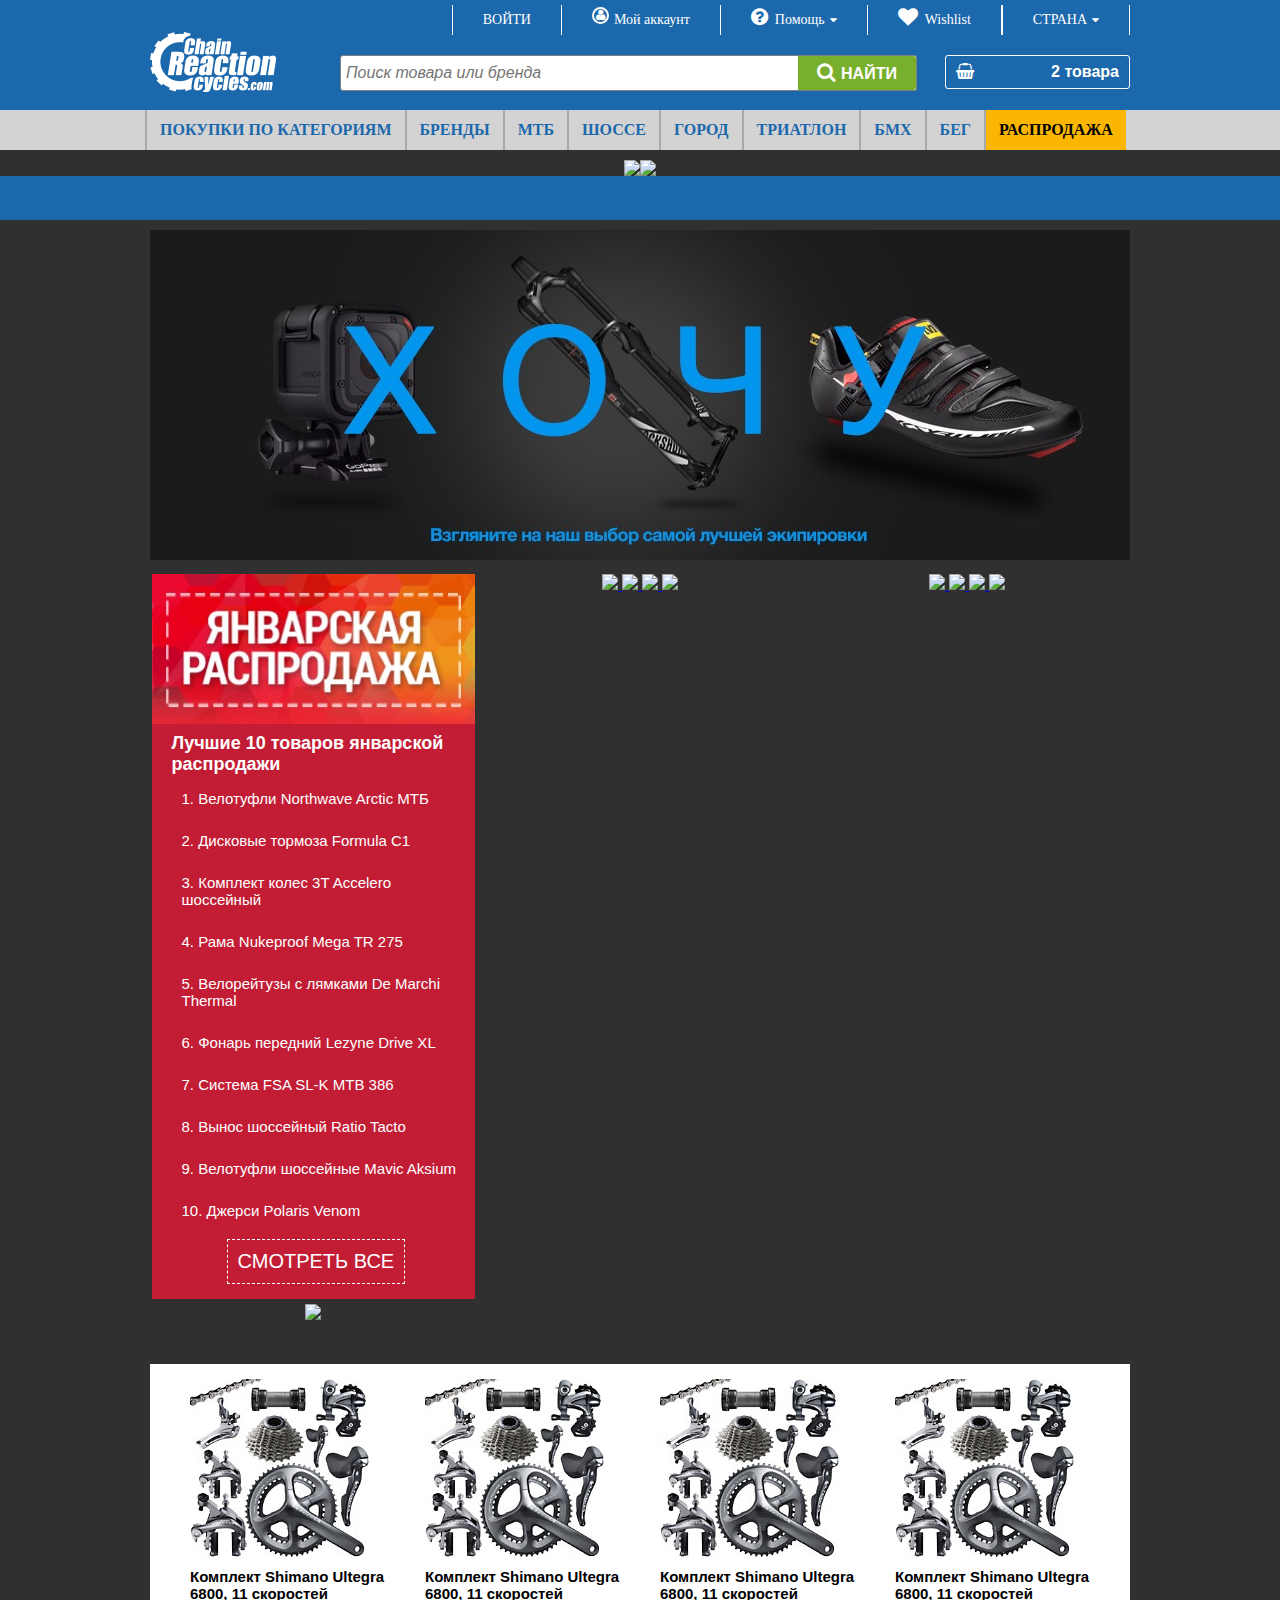
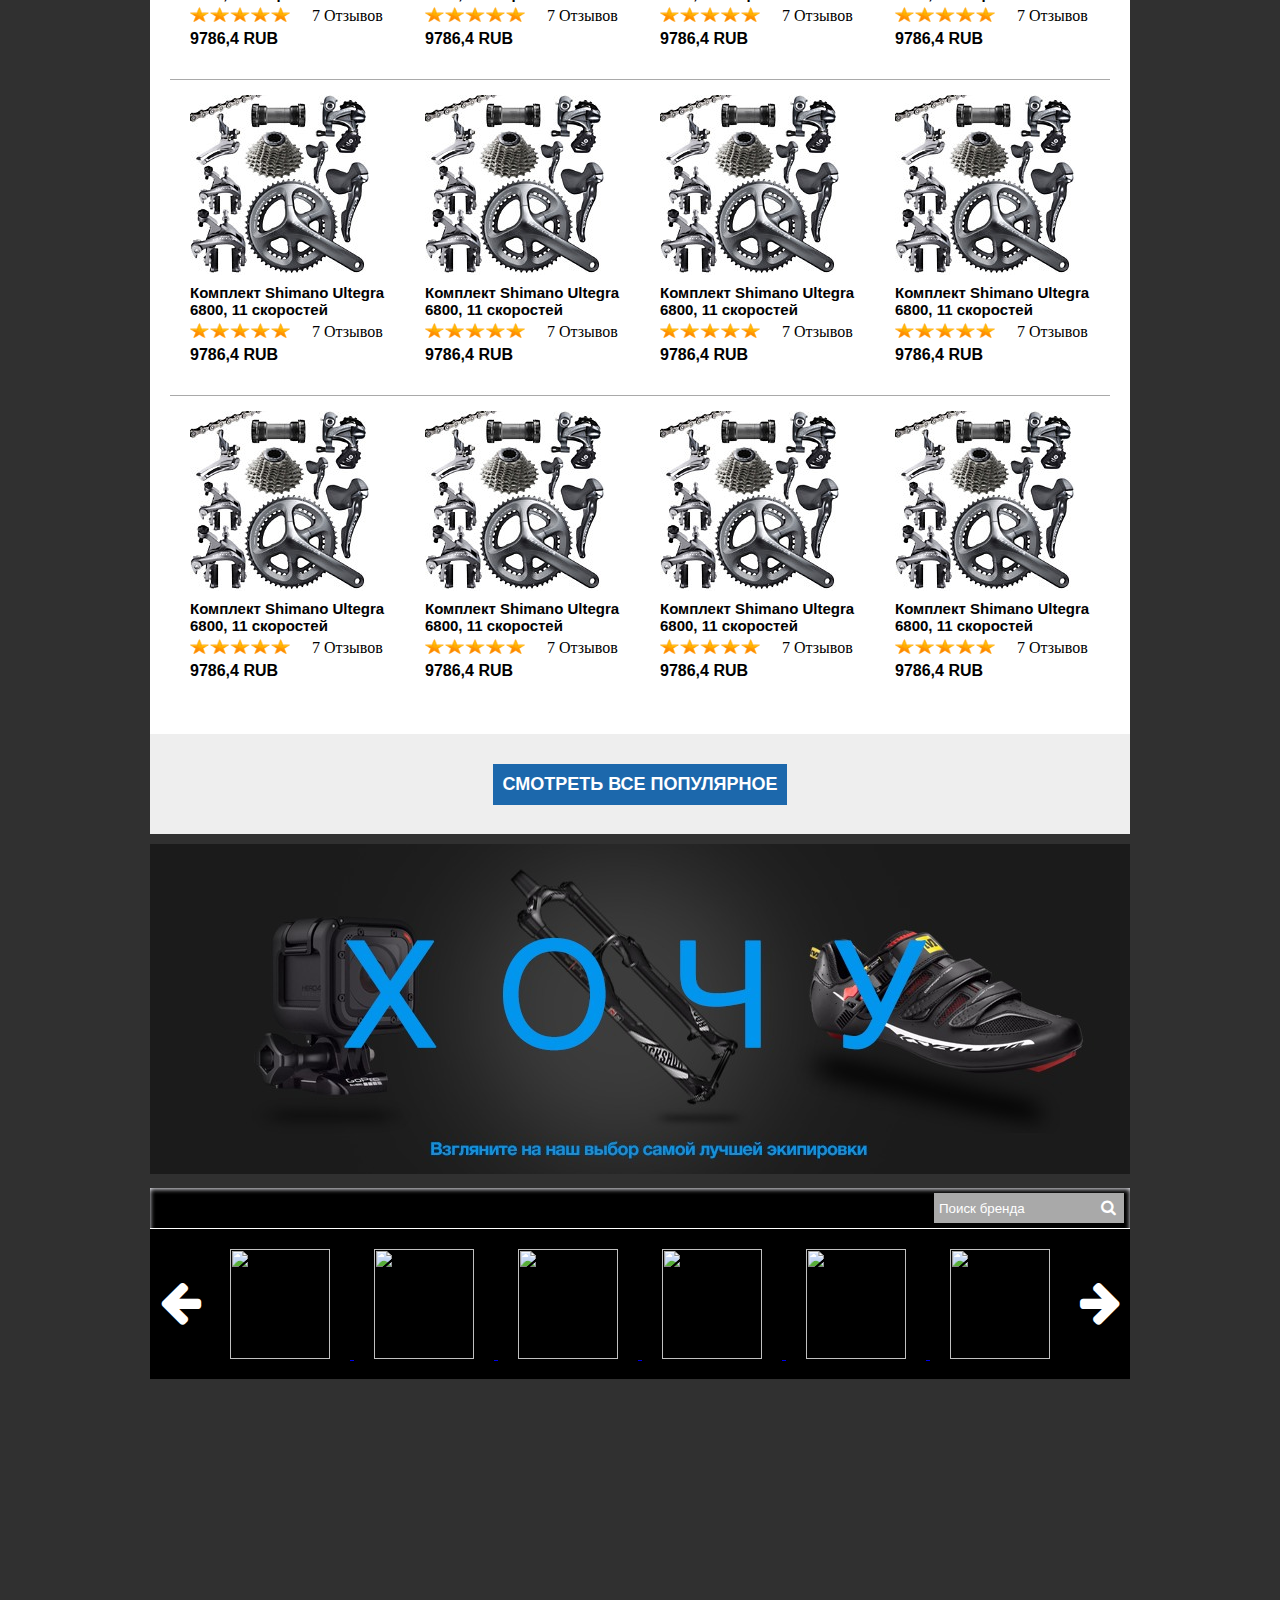
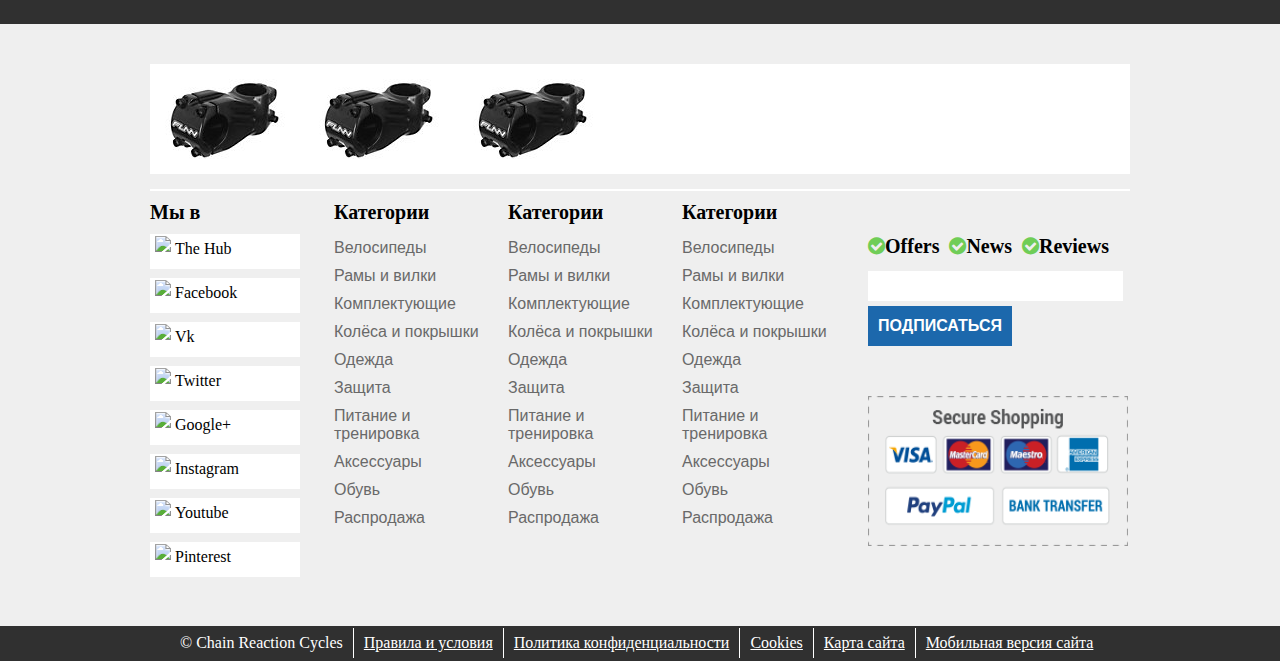
==== index.html @ 8a04d355 "add" ====
﻿<!DOCTYPE HTML>
<html>
<head style="padding:0; margin:0">
    <title>Site Template</title>
    <link rel="stylesheet" href="font/css/font-awesome.min.css">
    <link rel="stylesheet" href="style.css">
</head>
<body style="padding:0; margin:0">
    <header class="header">
    <div class="header_content">
        <div class="header-menu">
    <ul class="menu_header">
        <li><a href="login.html">Войти</a></li>
        <li><a href="#"><i class="fa fa-user"></i>Мой аккаунт</a></li>
        <li><a href="#"><i class="fa fa-question-circle"></i>Помощь<i class="fa fa-sort-desc"></i></a></li>
        <li><a href="#"><i class="fa fa-heart"></i>Wishlist</a></li>
        <li>Страна<i class="fa fa-sort-desc"></i></li>
    </ul>
</div>

        <div class="searchbox searchbox_header">
    <input class="input input_search input_header" placeholder="Поиск товара или бренда">

   <button class="button button_search" type="button" value="#"><i class="fa fa-search"></i>найти</button>

</div>

        <button class="button button_basket" type="button" value="#"><i class="fa fa-shopping-basket"></i><span>2 товара</span></button>

        <a class="imghref imghref_logo" href="index.html">
    <img src="images/logo.png">
    <span></span>
</a>

    </div>
    <div class="mid-menu">
    <ul class="menu_mid">
        <li>Покупки по категориям
            <div class="dropbox">
    <div class="del"></div>
        <ul>
            <li>Велосипеды</li>
            <li>Велосипеды</li>
            <li>Велосипеды</li>
            <li>Велосипеды</li>
            <li>Велосипеды</li>
            <li>Велосипеды</li>
            <li>Велосипеды</li>
            <li>Велосипеды</li>
            <li>Велосипеды</li>
            <li>Велосипеды</li>
        </ul>
        <div class="delimeter"></div>
        <ul>
            <li>Велосипеды</li>
            <li>Велосипеды</li>
        </ul>
</div>

        </li>
        <li>Бренды
            <div class="brandbox">
    <div class="delim"></div>
    <div class="searchbox searchbox_brandbox">
    <input class="input input_brandbox" placeholder="поиск по брендам">

   <button class="button button_brandbox" type="button" value="#"><i class="fa fa-search"></i></button>

</div>

    <ol>
        <span>популярные бренды</span>
        <li><a href="">Shimano</a></li>
        <li><a href="">Shimano</a></li>
        <li><a href="">Shimano</a></li>
        <li><a href="">Shimano</a></li>
        <li><a href="">Shimano</a></li>
        <li><a href="">Shimano</a></li>
        <li><a href="">Shimano</a></li>
        <li><a href="">Shimano</a></li>
        <li><a href="">Shimano</a></li>
        <li><a href="">Shimano</a></li>
    </ol>
    <ol>
        <span>все бренды</span>
        <li><a href="">Shimano</a></li>
        <li><a href="">Shimano</a></li>
        <li><a href="">Shimano</a></li>
        <li><a href="">Shimano</a></li>
    </ol>
</div>

        </li>
        <li>Мтб
            <div class="dropbox">
    <div class="del"></div>
        <ul>
            <li>Велосипеды</li>
            <li>Велосипеды</li>
            <li>Велосипеды</li>
            <li>Велосипеды</li>
            <li>Велосипеды</li>
            <li>Велосипеды</li>
            <li>Велосипеды</li>
            <li>Велосипеды</li>
            <li>Велосипеды</li>
            <li>Велосипеды</li>
        </ul>
        <div class="delimeter"></div>
        <ul>
            <li>Велосипеды</li>
            <li>Велосипеды</li>
        </ul>
</div>

        </li>
        <li>Шоссе
            <div class="dropbox">
    <div class="del"></div>
        <ul>
            <li>Велосипеды</li>
            <li>Велосипеды</li>
            <li>Велосипеды</li>
            <li>Велосипеды</li>
            <li>Велосипеды</li>
            <li>Велосипеды</li>
            <li>Велосипеды</li>
            <li>Велосипеды</li>
            <li>Велосипеды</li>
            <li>Велосипеды</li>
        </ul>
        <div class="delimeter"></div>
        <ul>
            <li>Велосипеды</li>
            <li>Велосипеды</li>
        </ul>
</div>

        </li>
        <li>Город
            <div class="dropbox">
    <div class="del"></div>
        <ul>
            <li>Велосипеды</li>
            <li>Велосипеды</li>
            <li>Велосипеды</li>
            <li>Велосипеды</li>
            <li>Велосипеды</li>
            <li>Велосипеды</li>
            <li>Велосипеды</li>
            <li>Велосипеды</li>
            <li>Велосипеды</li>
            <li>Велосипеды</li>
        </ul>
        <div class="delimeter"></div>
        <ul>
            <li>Велосипеды</li>
            <li>Велосипеды</li>
        </ul>
</div>

        </li>
        <li>Триатлон
            <div class="dropbox">
    <div class="del"></div>
        <ul>
            <li>Велосипеды</li>
            <li>Велосипеды</li>
            <li>Велосипеды</li>
            <li>Велосипеды</li>
            <li>Велосипеды</li>
            <li>Велосипеды</li>
            <li>Велосипеды</li>
            <li>Велосипеды</li>
            <li>Велосипеды</li>
            <li>Велосипеды</li>
        </ul>
        <div class="delimeter"></div>
        <ul>
            <li>Велосипеды</li>
            <li>Велосипеды</li>
        </ul>
</div>

        </li>
        <li>Бмх
            <div class="dropbox">
    <div class="del"></div>
        <ul>
            <li>Велосипеды</li>
            <li>Велосипеды</li>
            <li>Велосипеды</li>
            <li>Велосипеды</li>
            <li>Велосипеды</li>
            <li>Велосипеды</li>
            <li>Велосипеды</li>
            <li>Велосипеды</li>
            <li>Велосипеды</li>
            <li>Велосипеды</li>
        </ul>
        <div class="delimeter"></div>
        <ul>
            <li>Велосипеды</li>
            <li>Велосипеды</li>
        </ul>
</div>

        </li>
        <li>Бег
            <div class="dropbox">
    <div class="del"></div>
        <ul>
            <li>Велосипеды</li>
            <li>Велосипеды</li>
            <li>Велосипеды</li>
            <li>Велосипеды</li>
            <li>Велосипеды</li>
            <li>Велосипеды</li>
            <li>Велосипеды</li>
            <li>Велосипеды</li>
            <li>Велосипеды</li>
            <li>Велосипеды</li>
        </ul>
        <div class="delimeter"></div>
        <ul>
            <li>Велосипеды</li>
            <li>Велосипеды</li>
        </ul>
</div>

        </li>
        <li>Распродажа</li>
    </ul>
</div>

    <div class="ads">
        <a class="imghref imghref_ads" href="#">
    <img src="images/top_ad1.png">
    <span></span>
</a>

        <a class="imghref imghref_ads" href="#">
    <img src="images/top_ad2.png">
    <span></span>
</a>

    </div>
</header>

    <article class="article">
   <a class="imghref imghref_carousel" href="#">
    <img src="images/ad1.jpg">
    <span></span>
</a>


    <div class="ad_table">
        <div class="ad_row">
           <a class="imghref imghref_box" href="#">
    <img src="images/ad2.jpg">
    <span></span>
</a>

                <ol class="ad_list">
                    Лучшие 10 товаров январской распродажи
                    <li><a href="#">Велотуфли Northwave Arctic МТБ</a></li>
                    <li><a href="#">Дисковые тормоза Formula C1</a></li>
                    <li><a href="#">Комплект колес 3T Accelero шоссейный</a></li>
                    <li><a href="#">Рама Nukeproof Mega TR 275</a></li>
                    <li><a href="#">Велорейтузы с лямками De Marchi Thermal</a></li>
                    <li><a href="#">Фонарь передний Lezyne Drive XL</a></li>
                    <li><a href="#">Система FSA SL-K MTB 386</a></li>
                    <li><a href="#">Вынос шоссейный Ratio Tacto</a></li>
                    <li><a href="#">Велотуфли шоссейные Mavic Aksium</a></li>
                    <li><a href="#">Джерси Polaris Venom</a></li>
                    <li><button class="button button_show-offers" type="button" value="#"><i class="fa "></i>Смотреть все</button>
</li>
                </ol>

           <a class="imghref imghref_article-ad" href="#">
    <img src="images/ad6.jpg">
    <span></span>
</a>

        </div>

        <div class="ad_row">
           <a class="imghref imghref_article-ad" href="#">
    <img src="images/ad3.jpg">
    <span></span>
</a>

           <a class="imghref imghref_article-ad" href="#">
    <img src="images/ad4.jpg">
    <span></span>
</a>

           <a class="imghref imghref_article-ad" href="#">
    <img src="images/ad5.jpg">
    <span></span>
</a>

           <a class="imghref imghref_article-ad" href="#">
    <img src="images/ad6.jpg">
    <span></span>
</a>

        </div>

        <div class="ad_row">
           <a class="imghref imghref_article-ad" href="#">
    <img src="images/ad3.jpg">
    <span></span>
</a>

           <a class="imghref imghref_article-ad" href="#">
    <img src="images/ad4.jpg">
    <span></span>
</a>

           <a class="imghref imghref_article-ad" href="#">
    <img src="images/ad5.jpg">
    <span></span>
</a>

           <a class="imghref imghref_article-ad" href="#">
    <img src="images/ad6.jpg">
    <span></span>
</a>

        </div>
    </div>

   <div class="links links_popular">
    <a class="src1" href=""></a>
    <a class="src2" href=""></a>
    <a class="src3" href=""></a>
</div>

   <div class="content-list">
    <div>
       <div class="content">
   <a class="imghref imghref_content" href="#">
    <img src="images/content1.jpg">
    <span></span>
</a>

    <a class="title" href="#">Комплект Shimano Ultegra 6800, 11 скоростей</a>
    <a class="comment" href="#">
       <a class="imghref imghref_star" href="#">
    <img src="images/comment.png">
    <span></span>
</a>

        <span>7 Отзывов</span>
    </a>
    <div class="price">9786,4 rub</div>
</div>

       <div class="content">
   <a class="imghref imghref_content" href="#">
    <img src="images/content1.jpg">
    <span></span>
</a>

    <a class="title" href="#">Комплект Shimano Ultegra 6800, 11 скоростей</a>
    <a class="comment" href="#">
       <a class="imghref imghref_star" href="#">
    <img src="images/comment.png">
    <span></span>
</a>

        <span>7 Отзывов</span>
    </a>
    <div class="price">9786,4 rub</div>
</div>

       <div class="content">
   <a class="imghref imghref_content" href="#">
    <img src="images/content1.jpg">
    <span></span>
</a>

    <a class="title" href="#">Комплект Shimano Ultegra 6800, 11 скоростей</a>
    <a class="comment" href="#">
       <a class="imghref imghref_star" href="#">
    <img src="images/comment.png">
    <span></span>
</a>

        <span>7 Отзывов</span>
    </a>
    <div class="price">9786,4 rub</div>
</div>

       <div class="content">
   <a class="imghref imghref_content" href="#">
    <img src="images/content1.jpg">
    <span></span>
</a>

    <a class="title" href="#">Комплект Shimano Ultegra 6800, 11 скоростей</a>
    <a class="comment" href="#">
       <a class="imghref imghref_star" href="#">
    <img src="images/comment.png">
    <span></span>
</a>

        <span>7 Отзывов</span>
    </a>
    <div class="price">9786,4 rub</div>
</div>

    </div>

    <div>
       <div class="content">
   <a class="imghref imghref_content" href="#">
    <img src="images/content1.jpg">
    <span></span>
</a>

    <a class="title" href="#">Комплект Shimano Ultegra 6800, 11 скоростей</a>
    <a class="comment" href="#">
       <a class="imghref imghref_star" href="#">
    <img src="images/comment.png">
    <span></span>
</a>

        <span>7 Отзывов</span>
    </a>
    <div class="price">9786,4 rub</div>
</div>

       <div class="content">
   <a class="imghref imghref_content" href="#">
    <img src="images/content1.jpg">
    <span></span>
</a>

    <a class="title" href="#">Комплект Shimano Ultegra 6800, 11 скоростей</a>
    <a class="comment" href="#">
       <a class="imghref imghref_star" href="#">
    <img src="images/comment.png">
    <span></span>
</a>

        <span>7 Отзывов</span>
    </a>
    <div class="price">9786,4 rub</div>
</div>

       <div class="content">
   <a class="imghref imghref_content" href="#">
    <img src="images/content1.jpg">
    <span></span>
</a>

    <a class="title" href="#">Комплект Shimano Ultegra 6800, 11 скоростей</a>
    <a class="comment" href="#">
       <a class="imghref imghref_star" href="#">
    <img src="images/comment.png">
    <span></span>
</a>

        <span>7 Отзывов</span>
    </a>
    <div class="price">9786,4 rub</div>
</div>

       <div class="content">
   <a class="imghref imghref_content" href="#">
    <img src="images/content1.jpg">
    <span></span>
</a>

    <a class="title" href="#">Комплект Shimano Ultegra 6800, 11 скоростей</a>
    <a class="comment" href="#">
       <a class="imghref imghref_star" href="#">
    <img src="images/comment.png">
    <span></span>
</a>

        <span>7 Отзывов</span>
    </a>
    <div class="price">9786,4 rub</div>
</div>

    </div>

    <div class="list_container">
       <div class="content">
   <a class="imghref imghref_content" href="#">
    <img src="images/content1.jpg">
    <span></span>
</a>

    <a class="title" href="#">Комплект Shimano Ultegra 6800, 11 скоростей</a>
    <a class="comment" href="#">
       <a class="imghref imghref_star" href="#">
    <img src="images/comment.png">
    <span></span>
</a>

        <span>7 Отзывов</span>
    </a>
    <div class="price">9786,4 rub</div>
</div>

       <div class="content">
   <a class="imghref imghref_content" href="#">
    <img src="images/content1.jpg">
    <span></span>
</a>

    <a class="title" href="#">Комплект Shimano Ultegra 6800, 11 скоростей</a>
    <a class="comment" href="#">
       <a class="imghref imghref_star" href="#">
    <img src="images/comment.png">
    <span></span>
</a>

        <span>7 Отзывов</span>
    </a>
    <div class="price">9786,4 rub</div>
</div>

       <div class="content">
   <a class="imghref imghref_content" href="#">
    <img src="images/content1.jpg">
    <span></span>
</a>

    <a class="title" href="#">Комплект Shimano Ultegra 6800, 11 скоростей</a>
    <a class="comment" href="#">
       <a class="imghref imghref_star" href="#">
    <img src="images/comment.png">
    <span></span>
</a>

        <span>7 Отзывов</span>
    </a>
    <div class="price">9786,4 rub</div>
</div>

       <div class="content">
   <a class="imghref imghref_content" href="#">
    <img src="images/content1.jpg">
    <span></span>
</a>

    <a class="title" href="#">Комплект Shimano Ultegra 6800, 11 скоростей</a>
    <a class="comment" href="#">
       <a class="imghref imghref_star" href="#">
    <img src="images/comment.png">
    <span></span>
</a>

        <span>7 Отзывов</span>
    </a>
    <div class="price">9786,4 rub</div>
</div>

    </div>
</div>


    <div class="article_button">
       <button class="button button_show-popular" type="button" value="#"><i class="fa "></i>смотреть все популярное</button>

    </div>

   <a class="imghref imghref_carousel" href="#">
    <img src="images/ad1.jpg">
    <span></span>
</a>


   <div class="article-lower">
   <div class="links links_brand">
    <a class="src1" href=""></a>
    <a class="src2" href=""></a>
    <a class="src3" href=""></a>
</div>

   <div class="searchbox searchbox_brand">
    <input class="input input_brand-search" placeholder="Поиск бренда">

   <button class="button button_brand-search" type="button" value="#"><i class="fa fa-search"></i></button>

</div>

   <div class="img-carousel">
    <div><i class="fa fa-arrow-left"></i></div>
   <a class="imghref imghref_brand" href="#">
    <img src="">
    <span></span>
</a>

   <a class="imghref imghref_brand" href="#">
    <img src="">
    <span></span>
</a>

   <a class="imghref imghref_brand" href="#">
    <img src="">
    <span></span>
</a>

   <a class="imghref imghref_brand" href="#">
    <img src="">
    <span></span>
</a>

   <a class="imghref imghref_brand" href="#">
    <img src="">
    <span></span>
</a>

   <a class="imghref imghref_brand" href="#">
    <img src="">
    <span></span>
</a>

    <div class="arrow_right"><i class="fa fa-arrow-right"></i></div>
</div>

</div>



</article>

    <footer class="footer">
   <div class="links links_viewed">
    <a class="src1" href=""></a>
    <a class="src2" href=""></a>
    <a class="src3" href=""></a>
</div>


    <div class="viewed-goods">
       <a class="imghref imghref_viewed-goods" href="">
    <img src="images/product1.jpg">
    <span></span>
</a>

       <a class="imghref imghref_viewed-goods" href="">
    <img src="images/product1.jpg">
    <span></span>
</a>

       <a class="imghref imghref_viewed-goods" href="">
    <img src="images/product1.jpg">
    <span></span>
</a>

    </div>

   <div class="info">
   <div class="social">
    <h5>Мы в</h5>
    <ul class="list_weare">
        <li><a class="imghref imghref_social" href="#">
    <img src="images/footer_hub.jpg">
    <span>the hub</span>
</a>

            </li>

        <li><a class="imghref imghref_social" href="#">
    <img src="images/footer_hub.jpg">
    <span>facebook</span>
</a>

            </li>

        <li><a class="imghref imghref_social" href="#">
    <img src="images/footer_hub.jpg">
    <span>vk</span>
</a>

            </li>

        <li><a class="imghref imghref_social" href="#">
    <img src="images/footer_hub.jpg">
    <span>twitter</span>
</a>

            </li>

        <li><a class="imghref imghref_social" href="#">
    <img src="images/footer_hub.jpg">
    <span>google+</span>
</a>

            </li>

        <li><a class="imghref imghref_social" href="#">
    <img src="images/footer_hub.jpg">
    <span>instagram</span>
</a>

            </li>

        <li><a class="imghref imghref_social" href="#">
    <img src="images/footer_hub.jpg">
    <span>youtube</span>
</a>

            </li>

        <li><a class="imghref imghref_social" href="#">
    <img src="images/footer_hub.jpg">
    <span>pinterest</span>
</a>

            </li>

    </ul>
</div>

   <div class="info-menu">
      <div class="footer-menu">
    <h4>Категории</h4>
        <ul class="links">
            <li><a href="">Велосипеды</a></li>
            <li><a href="">Рамы и вилки</a></li>
            <li><a href="">Комплектующие</a></li>
            <li><a href="">Колёса и покрышки</a></li>
            <li><a href="">Одежда</a></li>
            <li><a href="">Защита</a></li>
            <li><a href="">Питание и тренировка</a></li>
            <li><a href="">Аксессуары</a></li>
            <li><a href="">Обувь</a></li>
            <li><a href="">Распродажа</a></li>
        </ul>
</div>

      <div class="footer-menu">
    <h4>Категории</h4>
        <ul class="links">
            <li><a href="">Велосипеды</a></li>
            <li><a href="">Рамы и вилки</a></li>
            <li><a href="">Комплектующие</a></li>
            <li><a href="">Колёса и покрышки</a></li>
            <li><a href="">Одежда</a></li>
            <li><a href="">Защита</a></li>
            <li><a href="">Питание и тренировка</a></li>
            <li><a href="">Аксессуары</a></li>
            <li><a href="">Обувь</a></li>
            <li><a href="">Распродажа</a></li>
        </ul>
</div>

      <div class="footer-menu">
    <h4>Категории</h4>
        <ul class="links">
            <li><a href="">Велосипеды</a></li>
            <li><a href="">Рамы и вилки</a></li>
            <li><a href="">Комплектующие</a></li>
            <li><a href="">Колёса и покрышки</a></li>
            <li><a href="">Одежда</a></li>
            <li><a href="">Защита</a></li>
            <li><a href="">Питание и тренировка</a></li>
            <li><a href="">Аксессуары</a></li>
            <li><a href="">Обувь</a></li>
            <li><a href="">Распродажа</a></li>
        </ul>
</div>

   </div>
   <div class="email-zone">
      <div class="links links_description">
    <a class="src1" href=""></a>
    <a class="src2" href=""></a>
    <a class="src3" href=""></a>
</div>

      <div class="text">
    <i class="fa fa-check-circle"></i>offers
    <i class="fa fa-check-circle"></i>news
    <i class="fa fa-check-circle"></i>reviews
</div>

      <div class="email-field">
    <input class="input input_mail" placeholder="">

   <button class="button button_mail" type="button" value="#"><i class="fa "></i>Подписаться</button>

</div>

      <a class="imghref imghref_cards" href="">
    <img src="images/cards.png">
    <span></span>
</a>

   </div>
</div>

   <div class="about">
    <ul class="about_list">
        <li>© Chain Reaction Cycles</li>
        <li><a href="#">Правила и условия</a></li>
        <li><a href="#">Политика конфиденциальности</a></li>
        <li><a href="#">Cookies</a></li>
        <li><a href="#">Карта сайта</a></li>
        <li><a href="#">Мобильная версия сайта</a></li>
    </ul>
</div>

</footer>

</body>
</html>
---- style.css ----
header{
    padding: 0;
    margin: 0;
    background-color: #1C68AC;
    height: 220px;
}

.header .header_content{
    width: 980px;
    position: relative;
    margin: 0 auto;
    z-index: 2;
}

.header .ads,
.header .header-menu,
.header .mid-menu,
.header .searchbox_header,
.header .button_basket,
.header .imghref_logo{
    position: absolute;
}

.header .ads{
    padding-top: 10px;
    top: 150px;
    left: 0;
    font-size: 0;
    width: 100%;
    background-color: #303030;
    text-align: center;
    white-space: nowrap;
}

.header .header-menu{
    top: 5px;
    right: 0;
}

.header .searchbox_header{
    top: 55px;
    left: 190px;
}

.header .imghref_logo{
    top: 32px;
    left: 0;
}

.header .button_basket{
    top: 55px;
    right: 0;
}

.header .mid-menu{
    left: 0;
    top: 110px;
    width: 100%;
    background-color: #D3D3D3;
}

.menu_header{
    font-size: 0px;
    list-style-type: none;
    color: #fff;
}

.menu_header li{
    display: inline-block;
    font-size: 14px;
    height: 30px;
    line-height: 30px;
    text-align: center;
    vertical-align: middle;
    border-right: 1px solid #fff;
}

.menu_header li:first-child,
.menu_header li:last-child {
    text-transform: uppercase;
    border-left: 1px solid #fff;
}

.menu_header li:last-child{
    cursor: pointer;
    padding: 0px 30px 0px 30px;
}

.menu_header li:hover{
    background-color: #4CD3FF;
}

.menu_header li a,
.menu_header li a:active{
    color: #fff;
    text-decoration: none;
    padding: 5px 30px 5px 30px;
}

.menu_header .fa-user{
    width: 13px;
    height: 13px;
    border-radius: 100%;
    font-size: 12px;
    overflow: hidden;
    margin-right: 5px;
    border: 2px solid #fff;
}

.menu_header .fa-question-circle,
.menu_header .fa-heart{
    font-size: 20px;
    margin-right: 7px;
}

.menu_header .fa-sort-desc{
    margin-left: 5px;
    font-size: 12px;
    vertical-align: text-top;
}



.searchbox_header{
    border-radius: 3px;
    width: 550px;
    white-space: nowrap;
}

.input{
    font-family: Arial,Helvetica,sans-serif,serif;
    outline: none;
    border: 0;
    -webkit-appearance: none;
}

.input.input_search{
    width: 450px;
    height: 34px;
    font-size:16px;
    border: 1px solid #fff;
    border-radius: 3px;
    font-style: italic;
}

.input.input_search:focus{
    font-style: normal;
    box-shadow: 0px 0px 0px 5px #4CD3FF;
}

.input.input_header {
    font-style: italic;
    border: 1px solid grey;
    padding: 0px 120px 0px 5px;
}

.button{
    color: #fff;
    border: none;
    height: 34px;
    outline: none;
}

.button:hover{
    cursor: pointer;
}

.button.button_search{
    background-color: #78AF2D;
    text-transform: uppercase;
    width: 118px;
    font: 16px/22px Arial,Helvetica,sans-serif,serif ;
    font-weight: bold;
    vertical-align: top;
    margin-left: -123px;
    margin-top: 1px;
    border-radius: 0px 3px 3px 0px;
}

.button.button_search:hover{
    background-color: #71dd00;
}

.button.button_search .fa-search{
    font-size: 20px;
    margin-right: 5px;
}

.button.button_basket{
    background-color: transparent;
    border: 1px solid #fff;
    border-radius: 3px;
    padding: 5px 10px 5px 10px;
    font-size: 16px;
    font-weight: bold;
    width: 185px;
    text-align: left;
}

.button.button_basket .fa{
    margin-right: 5px;
}

.button.button_basket span{
    float: right;
}

.button.button_basket:hover{
    background-color: #4CD3FF;
}



.imghref.imghref_logo{
    width: 150px;
}

.menu_mid{
    position: relative;
    color: #1C68AC;
    font-size: 0px;
    list-style-type: none;
    text-align: center;
    padding: 0;
    width: 990px;
    margin: 0 auto;
}

.mid-menu .menu_mid > li{
    display: block;
    float: left;
    padding: 0px 13px;
    color: #1C68AC;
    font-size: 16px;
    font-weight: bold;
    text-transform: uppercase;
    height: 40px;
    line-height: 40px;
    border-right: 2px solid #a9a9a9;
}

.mid-menu .menu_mid > li:first-child{
    border-left: 2px solid #a9a9a9;
}

.mid-menu .menu_mid > li:last-child{
    border: none;
    color: #000;
    background-color: #FAB600;
}

.mid-menu .menu_mid > li:hover{
    cursor: pointer;
}

.mid-menu .menu_mid > li:hover .dropbox,
.mid-menu .menu_mid > li:hover .brandbox{
    z-index: 1;
    opacity: 1;
    -webkit-transition: opacity 600ms;
    transition: opacity 600ms;
}

.mid-menu .menu_mid > li:hover{
    background-color: #F8F8FF;
}

.mid-menu .menu_mid > li:last-child:hover{
    background-color: #FFD600;
}

.dropbox{
    margin: 0 auto;
    left: 0;
    position: absolute;
    z-index: -10;
    opacity: 0;
    width: 988px;
    height: 400px;
    overflow: hidden;
    background-color: #a9a9a9;
    -webkit-transition: opacity 600ms, z-index 0ms 600ms;
    transition: opacity 600ms, z-index 0ms 600ms;
}

.dropbox .del{
    width: 988px;
    height: 3px;
    background-color: #303030;
    padding: 0;
    margin: 0;
}

.dropbox ul{
    padding: 10px 0;
    width: 261px;
    background-color: #dedede;
    list-style: none;
}

.dropbox ul li{
    width: 211px;
    text-transform: capitalize;
    padding: 5px 25px;
    line-height: 20px;
    color: #000;
    text-align: left;
    font-weight: bold;
    font-size: 12px;
    font-family: "Roboto", sans-serif;
}

.dropbox ul li:hover{
    background-color: #fff;
    color: #1C68AC;
}

.dropbox .delimeter{
    width: 261px;
    height: 1px;
    background-color: #666666;
}

.brandbox{
    overflow: auto;
    text-align: left;
    margin: 0 auto;
    left: 63px;
    position: absolute;
    z-index: -10;
    opacity: 0;
    width: 300px;
    height: 400px;
    background-color: #fff;
    -webkit-transition: opacity 600ms, z-index 0ms 600ms;
    transition: opacity 600ms, z-index 0ms 600ms;
}

.brandbox .delim{
    width: 300px;
    height: 3px;
    background-color: #303030;
    padding: 0;
    margin: 0;
}

.brandbox span{
    color: #a9a9a9;
    text-transform: capitalize;
}

.brandbox ol{
    font-weight: normal;
    list-style: none;
    padding: 5px 20px;
    line-height: normal;
}

.brandbox li{
    font-size: 14px;
    text-transform: capitalize;
    padding: 5px 25px;
}

.brandbox li a{
    text-decoration: none;
    color: #000;
}

.brandbox li a:hover{
    color: #a9a9a9;
}

.searchbox_brandbox{
    border: 1px solid #a9a9a9;
    color: #a9a9a9;
    background-color: #fff;
    width: 280px;
    height: 30px;
    margin: 5px auto;
}

.input.input_brandbox{
    height: 25px;
    line-height: 30px;
    padding-left: 10px;
    width: 229px;
    font-size: 12px;
    text-transform: uppercase;
    float: left;
}

.button.button_brandbox{
    float: left;
    height: 30px;
    width: 40px;
    color: #a9a9a9;
    font-size: 16px;
    line-height: 15px;
    border-left: 1px solid #a9a9a9;
    background-color: #fff;
}

.button.button_brandbox:hover{
    background-color: #e0e0e0;
}

.imghref_ads {
    height: 60px;
}

.article{
    width: 100%;
    height: 3004px;
    background-color: #303030;
}

.article .ad_table{
    display: block;
    width: 980px;
    text-align: center;
    padding-top: 10px;
    margin: 0 auto;
}

.article .ad_row{
    display: inline-block;
    width: 323px;
}

.article .ad_row a{
    vertical-align: top;
}

.article .ad_row:first-child{
    vertical-align: top;
    padding-bottom: 0;
}

.article .ad_list{
    text-align: left;
    font-size: 18px;
    font-weight: bold;
    font-family: "Roboto",sans-serif;
    color: #fff;
    list-style-position: inside;
    background-color: #c21d35;
    padding: 10px 0px 0px 20px;
    margin-top: -5px; /*??????????????*/
    margin-bottom: 5px;
    height: 566px;
}

.article .ad_list li{
    font-weight: normal;
    font-size: 15px;
    padding: 15px 10px 10px 10px;
}

.article .ad_list a{
    text-decoration: none;
    color: #fff;
}

.article .ad_list li:hover a{
    color: #d3d3d3;
}

.article .ad_list li:last-child{
    list-style-type: none;
    padding: 10px 55px;
}

.article .article_button{
    background-color: #eee;
    height: 100px;
    width: 980px;
    margin: 0 auto;
    text-align: center;
}

.imghref.imghref_carousel{
    display: block;
    margin: 0 auto;
    width: 980px;
    padding-top: 10px;
}

.imghref.imghref_box img{
     width: 323px;
     height: 150px;
 }

.imghref.imghref_box img:hover{
    box-shadow: none;
}

.button.button_show-offers{
    font-size: 20px;
    height: auto;
    text-transform: uppercase;
    border: 1px dashed #fff;
    background-color: #c21d35;
    padding: 10px;
}

.button.button_show-offers:hover{
    background-color: darkred;
}

.imghref.imghref_article-ad > *{
    width: 323px;
}

.imghref.imghref_article-ad img:hover{
    box-shadow: 0px 0px 0px 3px #3586dd;
}

.links{
    width: 980px;
    height: 20px;
    margin: 0 auto;
    padding: 10px 0;
    font-family: "Roboto", sans-serif;
}

.links a{
    color: #fff;
    display: inline;
}

.links.links_popular .src1{
    text-decoration: none;
    text-transform: capitalize;
    font-size: 24px;
}

.links.links_popular .src1:hover{
    cursor: default;
}

.links.links_popular .src2{
    font-size: 16px;
    text-transform: uppercase;
    float: right;
    margin-top: 5px;
}

.links.links_popular .src2:hover{
    color: #a9a9a9;
}

.content-list{
    width: 980px;
    height: 970px;
    background-color: #fff;
    margin: 0 auto;
}

.list_container .content{
    border: none;
}

.content{
    float: left;
    border-bottom: 1px solid #a9a9a9;
    width: 195px;
    height: 300px;
    padding: 15px 20px 0 20px;
}

.content:first-child{
    margin-left: 20px;
}

.content .title,
.content .price{
    font-family: "Roboto", sans-serif;
    font-weight: bold;
}

.content .title{
    margin: 5px 0 5px 0;
    font-size: 15px;
    text-decoration: none;
    color: #000;
    display: block;
}

.content .comment{
    text-transform: capitalize;
    text-decoration: none;
    color: #000;
}

.content .comment:active{
    color: #000;
}

.content .title:hover{
    text-decoration: underline;
}

.content .price{
    margin-top: 5px;
    padding: 0;
    text-transform: uppercase;
}

.imghref.imghref_content{
    width: 180px;
    height: 180px;
}

.imghref.imghref_star img{
    width: 100px;
    height: 15px;
    text-decoration: none;
    float: left;
    padding: 0 22px 0 0;
}

.button.button_show-popular{
    height: auto;
    padding: 10px;
    margin-top: 30px;
    font-size: 18px;
    font-weight: bold;
    font-family: "Roboto", sans-serif;
    text-transform: uppercase;
    background-color: #1C68AC;
}

.button.button_show-popular:hover{
    background-color: #4CD3FF;
}

.article-lower{
    background-color: #000;
    width: 980px;
    margin: 10px auto 0 auto;
    white-space: nowrap;
    box-shadow: inset 0px 1px 5px #F8F8FF;
}

.links.links_brand{
    margin-right: 5px;
    line-height: 25px;
    width: 775px;
    display: inline-block;
}

.links.links_brand .src1{
    padding-left: 10px;
    text-transform: uppercase;
    font-size: 16px;
    text-decoration: none;
    cursor: default;
}

.links.links_brand .src2{
    text-transform: capitalize;
    margin: 0;
    float: right;
}

.searchbox_brand{
    background-color: #a9a9a9;
    width: 190px;
    height: 30px;
    display: inline-block;
    vertical-align: top;
    margin: 5px 0;
}

.input.input_brand-search{
    width: 150px;
    padding: 0 0 0 5px;
    height: 28px;
    background-color: #a9a9a9;
    color: #fff;
    border: none;
}

.input.input_brand-search::-webkit-input-placeholder{
    color: #fff;
}

.button.button_brand-search{
    background-color: #a9a9a9;
    width: 30px;
    height: 30px;
}

.button.button_brand-search .fa-search{
    font-size: 16px;
}

.img-carousel{
    border-top: 1px solid #fff;
    width: 980px;
    height: 150px;
    background-color: #000000;
}

.img-carousel div{
    display: inline-block;
    float: left;
}

.img-carousel div .fa{
    padding-top: 40px;
    margin-top: 10px;
    height: 100px;
    width: 60px;
    font-size: 48px;
    text-align: center;
    color: #fff;
}

.img-carousel .fa:hover{
    color: #a9a9a9;
    cursor: pointer;
}

.img-carousel .arrow_right{
    float: right;
}

.imghref.imghref_brand img{
    width: 100px;
    height: 110px;
    text-decoration: none;
    margin-top: 10px;
    padding: 10px 20px;
}

.imghref.imghref_brand img:hover{
    box-shadow: inset 0px 0px 1px #fff;
}

.footer{
    width: 100%;
    height: 620px;
    background-color: #efefef;
}

.footer .viewed-goods{
    width: 980px;
    height: 110px;
    margin: 0 auto;
    background-color: #fff;
}

.footer .viewed-goods img{
    margin: 5px;
    display: inline-block;
    padding: 10px;
}

.footer .viewed-goods a{
    text-decoration: none;
}

.footer .viewed-goods img:hover{
    box-shadow: inset 0 0 1px #2f4f4f;
}

.links.links_viewed a{
    color: #000;
    font-size: 16px;
    text-transform: uppercase;
    /*padding-top: 10px;*/
    text-decoration: none;
}

.imghref.imghref_viewed-goods{
    width: 150px;
    height: 150px;
}

.info{
    border-top: 2px solid #fff;
    width: 980px;
    height: 420px;
    margin: 15px auto;
}

.info .info-menu,
.info .email-zone,
.info .social{
    display: inline-block;
    vertical-align: top;
}

.info .info-menu{
    padding: 0 20px;
    width: 520px;
    height: 390px;
}

.info .email-zone{
    height: 390px;
    width: 260px;
    padding: 10px 0;
}

h5{
    font-weight: bold;
    font-size: 20px;
    margin: 0;
    padding: 10px 0;
}

.social{
    width: 150px;
    height: 390px;
}

.list_weare{
    list-style-type: none;
    margin: 0;
    padding: 0;
}

.list_weare li{
    display: inline-block;
    text-transform: capitalize;
    width: 150px;
    text-align: center;
    background-color: #fff;
    overflow: hidden;
    margin-bottom: 5px;
}

.list_weare li{
    height: 35px;
}

.list_weare li:hover{
    background-color: #efefef;
}

.imghref.imghref_social{
    height: 35px;
    padding: 2px 0 2px 5px;
    text-align: left;
    display: block;
    color: #696969;
    text-decoration: none;
}

.imghref.imghref_social img{
    height: 30px;
}

.imghref.imghref_social span{
    font-size: 16px;
    color: #000;
    line-height: 25px;
    vertical-align: top;
}

.imghref.imghref_social:hover > span{
    text-decoration: underline;
}

.footer-menu{
    height: 420px;
    width: 150px;
    display: inline-block;
    padding: 0 10px;
}

h4{
    font-weight: bold;
    font-size: 20px;
    margin: 0;
    padding: 10px 0;
}

.footer-menu .links{
    list-style-type: none;
    width: 150px;
    margin: 0;
    padding: 0;
}

.footer-menu .links li{
    padding: 5px 0;
}

.footer-menu .links li a,
.footer-menu .links li a:active{
    color: #696969;
    text-decoration: none;
}

.footer-menu .links li a:hover{
    text-decoration: underline;
}

.links.links_description,
.links.links_description a{
    width: 260px;
    padding: 0;
    text-transform: capitalize;
    font-size: 18px;
    font-weight: bold;
    color: #000;
    text-decoration: none;
    cursor: default;
}

.text{
    padding: 10px 0;
    width: 250px;
    font-size: 20px;
    font-weight: bold;
    text-transform: capitalize;
}

.text .fa{
    padding: 5px 0 5px 5px;
    color: #6fcd57;
}

.text .fa:first-child{
    padding: 5px 0 5px 0;
}

.email-field {
    width: 260px;
}

.input.input_mail{
    width: 250px;
    height: 30px;
    color: #666;
    font-size: 16px;
    background-color: #fff;
    padding: 0 0 0 5px;
}

.button.button_mail{
    line-height: 30px;
    width: auto;
    height: 40px;
    margin-top: 5px;
    padding: 5px 10px;
    font-size: 16px;
    background-color: #1C68AC;
    font-weight: bold;
    text-transform: uppercase;
    font-family: "Roboto", sans-serif;
}

.button.button_mail:hover{
    background-color: #4CD3FF;
}

.imghref.imghref_cards,
.imghref.imghref_cards img {
    width: 260px;
    height: 150px;
    margin-top: 50px;
}

.about{
    width: 100%;
    height: 35px;
    background-color: #303030;
    font-size: 0px;
    list-style-type: none;
    color: #fff;
}

.about .about_list{
    width: 980px;
    margin: 0 auto;
}

.about_list li{
    font-size: 16px;
    margin-top: 2px;
    padding: 0 10px;
    display: inline-block;
    height: 30px;
    line-height: 30px;
    text-align: center;
    border-right: 1px solid #fff;
}

.about_list li a,
.about_list li a:hover{
    color: #fff;
}

.about_list li:last-child{
    border: none;
}

.login-article{
    height: 750px;
    width: 100%;
    background-color: #303030;
}

.login-article .article-block{
    background-color: #000;
    height: 750px;
    width: 835px;
    margin: 0 auto;
    padding: 45px 75px 0 75px;
}

.login-article .text{
    color: #fff;
    font-size: 30px;
    font-weight: bold;
    font-family: "Roboto", sans-serif;
    text-transform: uppercase;
    padding-bottom: 25px;
}

.links.links_login{
    margin: 0 auto;
    padding: 8px 0 5px 0;
    font-size: 14px;
}

.links.links_login a{
    text-decoration: none;
    cursor: default;
}

.links.links_login .src1{
    text-transform: capitalize;
    margin-left: 15px;
    cursor: pointer;
}

.links.links_login .src1:hover{
    text-decoration: underline;
}

.links.links_login .src2{
    padding: 0 5px;
}

.links.links_login .src3{
    text-transform: uppercase;
}

.login-pw{
    width: 335px;
    height: 250px;
    background-color: #e4e4e9;
    font-family: "Roboto", sans-serif;
    display: inline-block;
}

.login-pw .login-head{
    height: 20px;
    width: 320px;
    color: #fff;
    font-size: 16px;
    font-family: "Roboto", sans-serif;
    text-transform: capitalize;
    background-color: #303030;
    padding: 5px 0 5px 15px;
}

.login-pw .login-body{
    padding: 25px 20px;
}

.login-pw .email,
.login-pw .pw{
    font-weight: bold;
    font-size: 12px;
    text-transform: capitalize;
}

.login-pw .href{
    padding-top: 10px
}

.login-pw .href a{
    color: #666666;
    font-size: 12px;
    text-decoration: none;
}

.login-pw .href a:hover{
    color: #000;
}

.input.input_login{
    width: 150px;
    margin: 5px 0 15px 0;
    line-height: 20px;
    border: 1px solid #a9a9a9;
    color: #708090;
}

.button.button_login{
    font-family: "Roboto", sans-serif;
    font-size: 14px;
    display: inline-block;
    height: 26px;
    text-transform: uppercase;
    padding: 2px 10px;
    background-color: #1C68AC;
    border: 1px solid #a9a9a9;
}

.button.button_login:hover{
    background-color: #1e4285;
}

.signup{
    width: 380px;
    height: 520px;
    background-color: #e4e4e9;
    float: right;
}

.signup .signup-head{
    height: 20px;
    width: 365px;
    color: #fff;
    font-size: 16px;
    font-family: "Roboto", sans-serif;
    text-transform: capitalize;
    background-color: #303030;
    padding: 5px 0 5px 15px;
}

.signup .signup-body{
    padding: 25px 20px;
    font-family: Arial,Helvetica,sans-serif,serif;
}

.signup .signup-text{
    font-family: "Roboto", sans-serif;
    font-size: 12px;
}

.signup .button_signup{
    float: right;
    margin-top: 25px;
}
.signup .signup-info{
    font-size: 13px;
    border: 1px solid #a9a9a9;
    font-family: Arial,Helvetica,sans-serif,serif;;
    float: right;
    padding: 0 15px 5px 10px;
    margin: 30px 0;
    background-color: #fff;
}

.signup .head1,
.signup .head2,
.signup .bold{
    font-weight: bold;
}

.signup .head2,
.signup .bold{
    margin: 0;
}

.signup .head1{
    margin: 10px 0 0 0;
    font-size: 16px;
}

.signup .head2{
    font-size: 14px;
}

.signup p{
    margin: 0 0 15px 0;
}

.button.button_signup{
    font-family: "Roboto", sans-serif;
    font-size: 14px;
    display: inline-block;
    height: 26px;
    text-transform: uppercase;
    padding: 2px 10px;
    background-color: #1C68AC;
    border: 1px solid #a9a9a9;
}

.button.button_signup:hover{
    background-color: #1e4285;
}
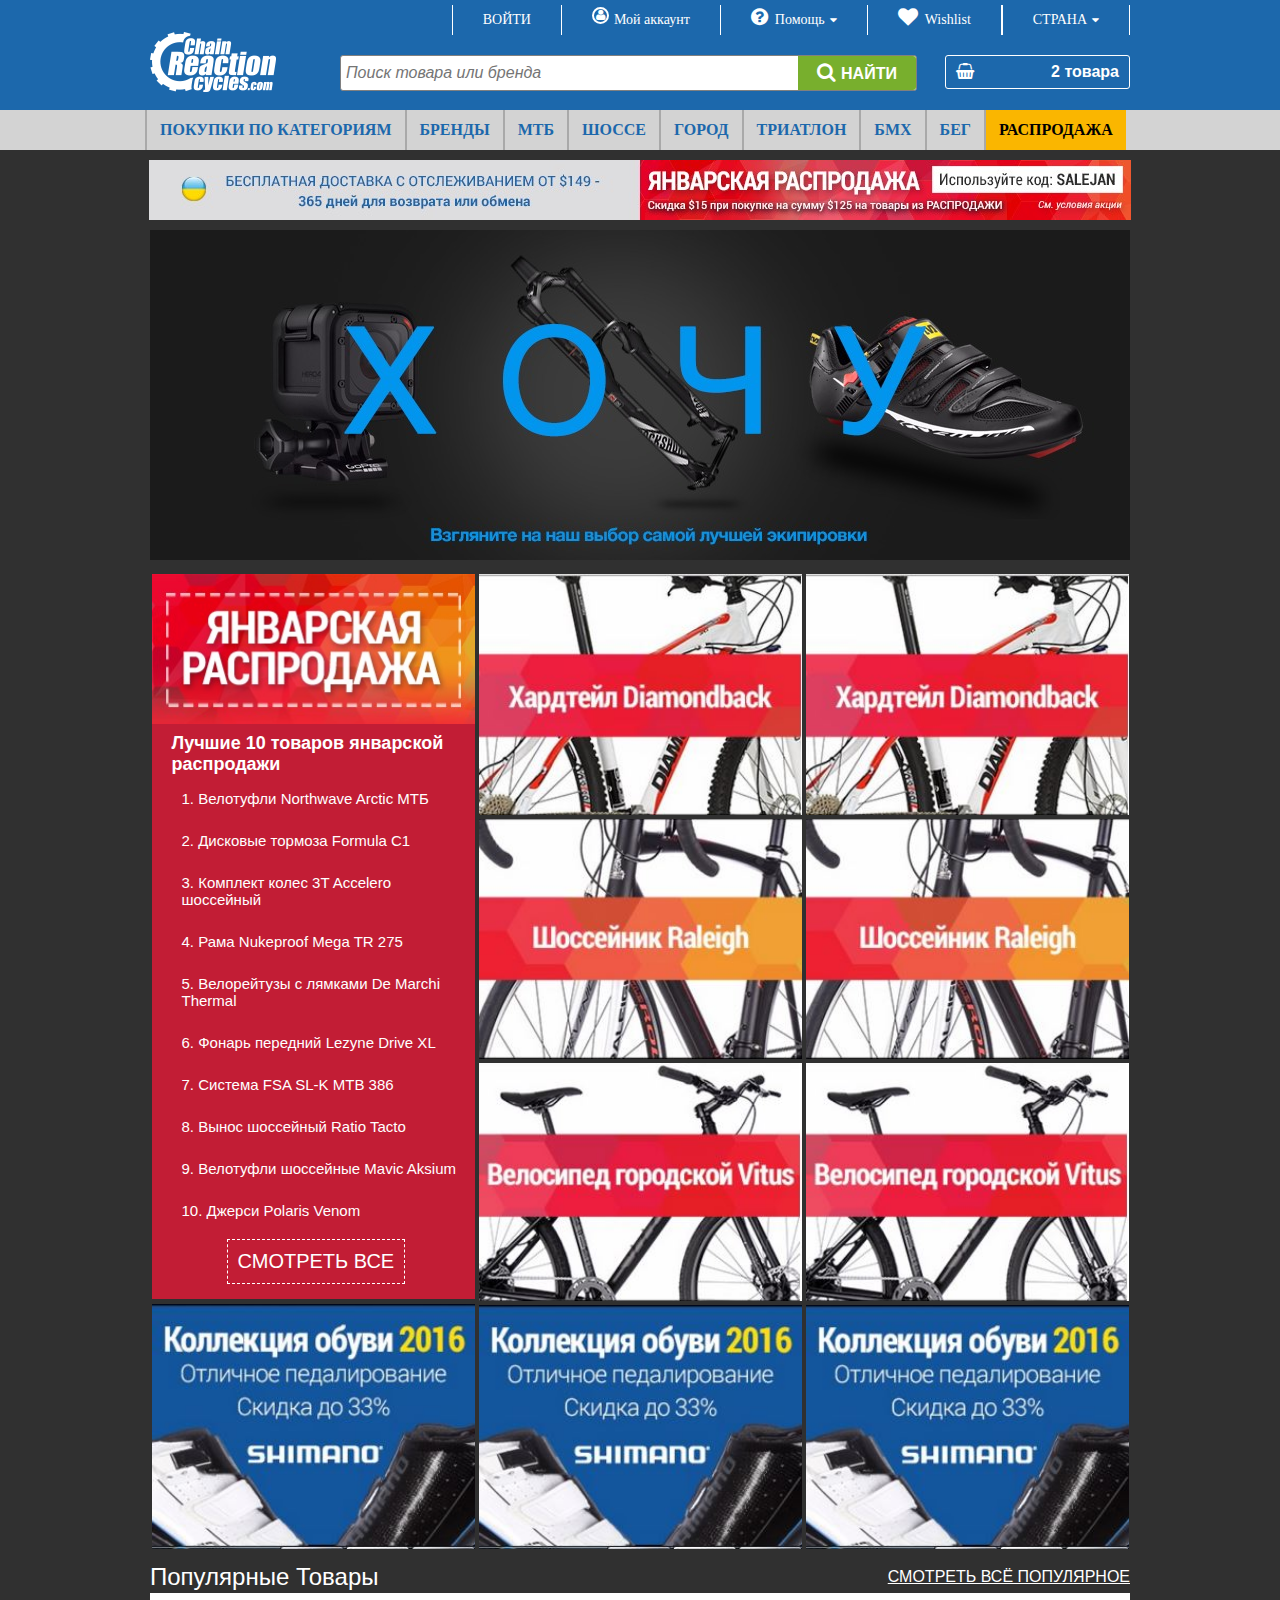
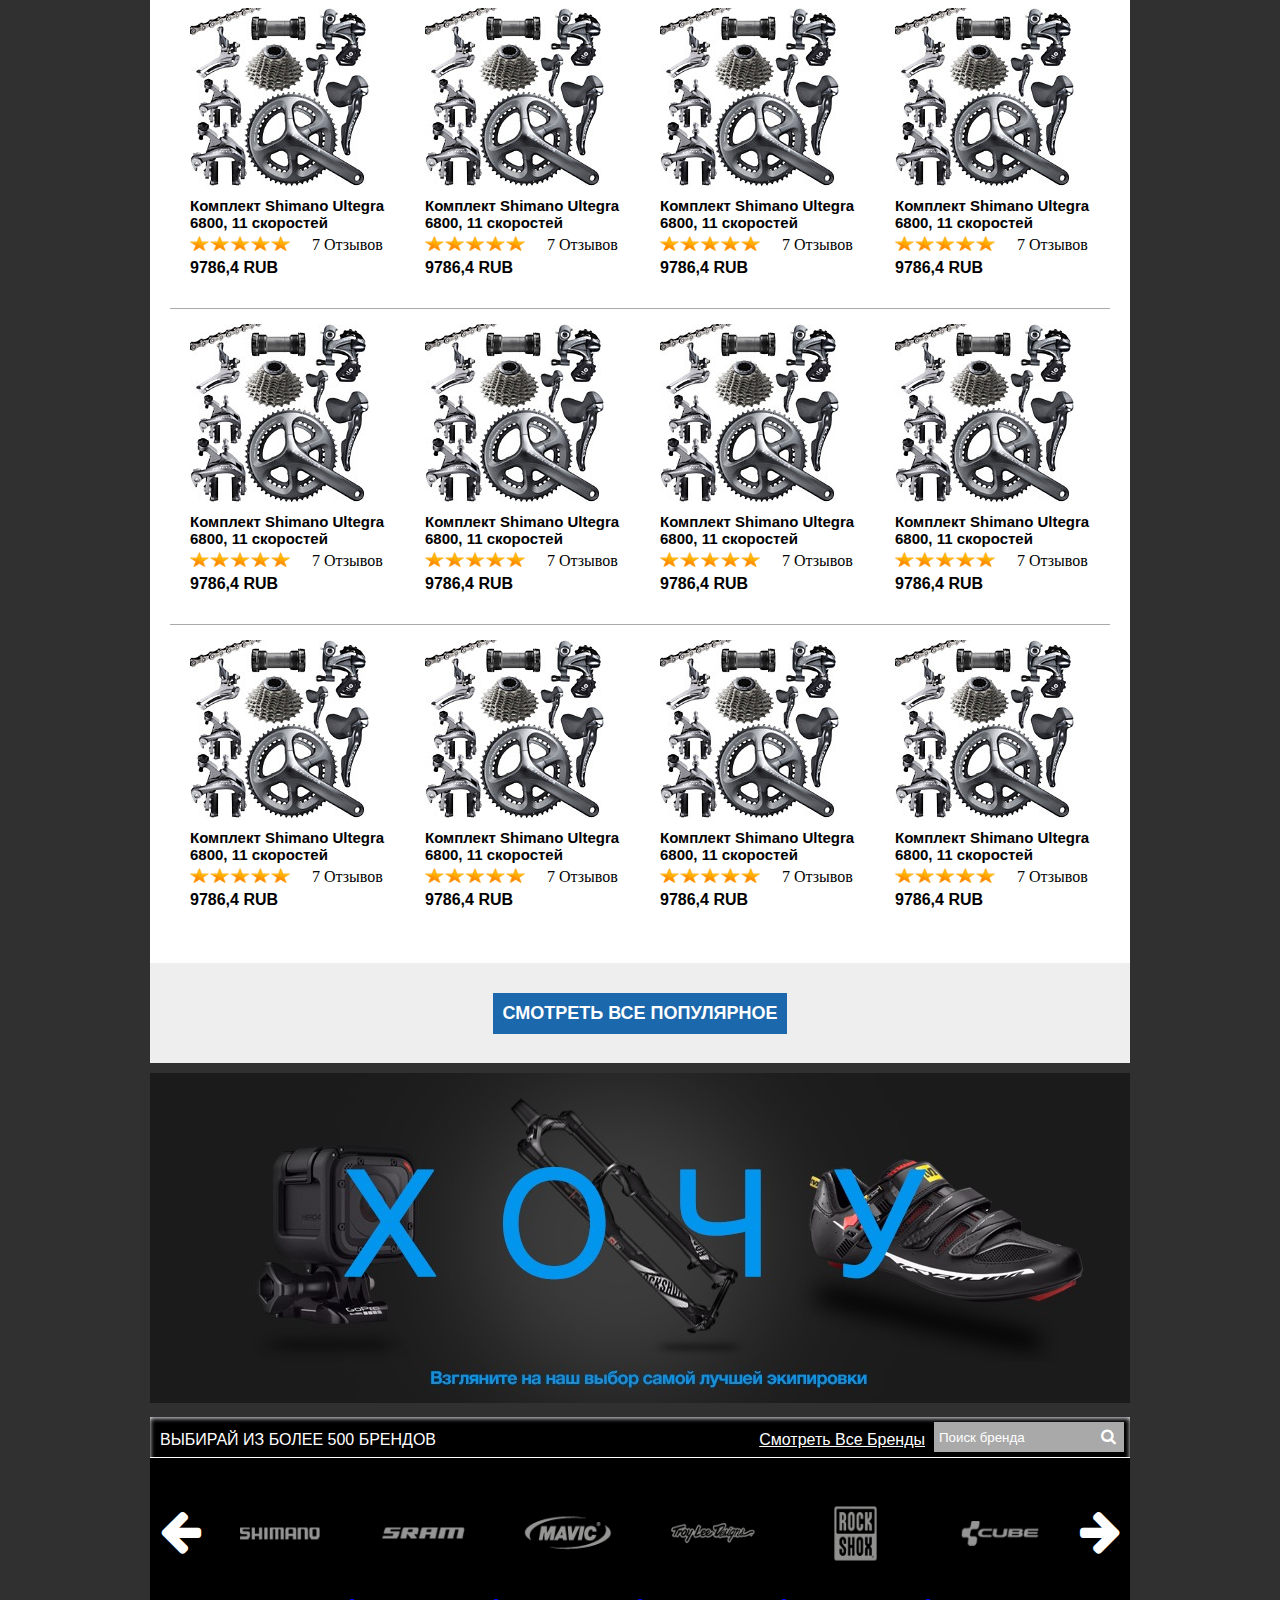
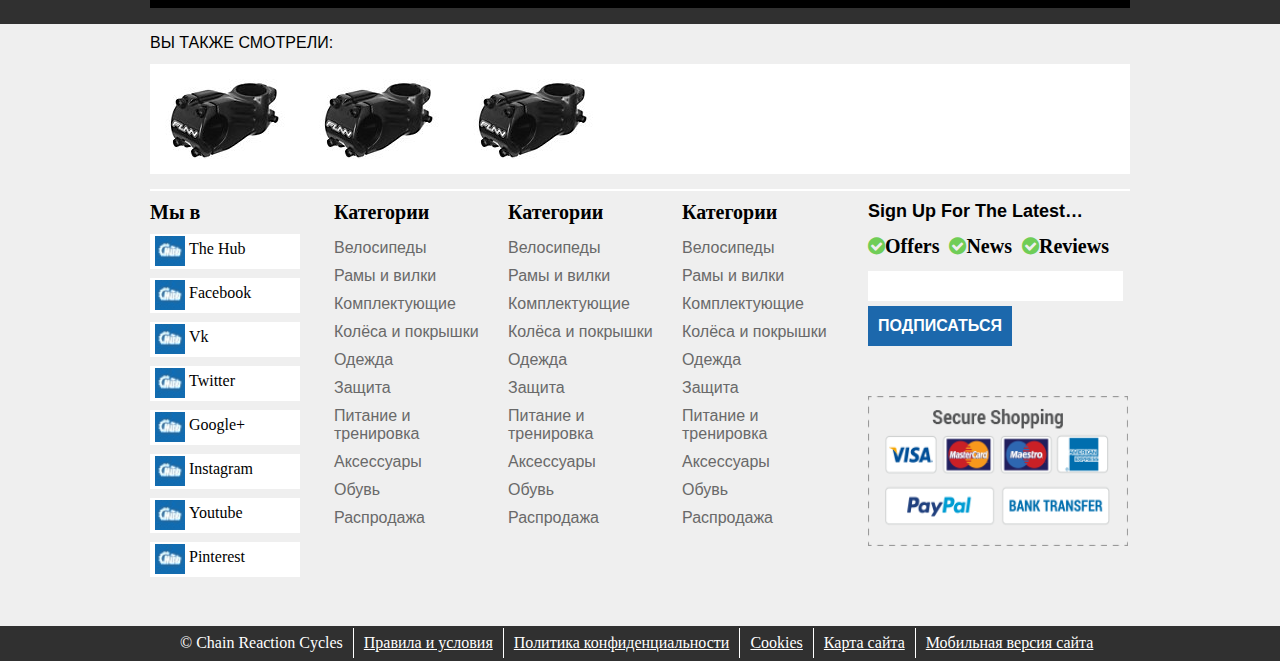
==== commit 2de304c3: "add changes to *.html, *.css" ====
--- a/index.html
+++ b/index.html
@@ -332,8 +332,8 @@
     </div>
 
    <div class="links links_popular">
-    <a class="src1" href=""></a>
-    <a class="src2" href=""></a>
+    <a class="src1" href="#">Популярные товары</a>
+    <a class="src2" href="#">Смотреть всё популярное</a>
     <a class="src3" href=""></a>
 </div>
 
@@ -578,8 +578,8 @@
 
    <div class="article-lower">
    <div class="links links_brand">
-    <a class="src1" href=""></a>
-    <a class="src2" href=""></a>
+    <a class="src1" href="#">выбирай из более 500 брендов</a>
+    <a class="src2" href="#">смотреть все бренды</a>
     <a class="src3" href=""></a>
 </div>
 
@@ -593,32 +593,32 @@
    <div class="img-carousel">
     <div><i class="fa fa-arrow-left"></i></div>
    <a class="imghref imghref_brand" href="#">
-    <img src="">
+    <img src="images/brand1.png">
     <span></span>
 </a>
 
    <a class="imghref imghref_brand" href="#">
-    <img src="">
+    <img src="images/brand2.png">
     <span></span>
 </a>
 
    <a class="imghref imghref_brand" href="#">
-    <img src="">
+    <img src="images/brand3.png">
     <span></span>
 </a>
 
    <a class="imghref imghref_brand" href="#">
-    <img src="">
+    <img src="images/brand4.png">
     <span></span>
 </a>
 
    <a class="imghref imghref_brand" href="#">
-    <img src="">
+    <img src="images/brand5.png">
     <span></span>
 </a>
 
    <a class="imghref imghref_brand" href="#">
-    <img src="">
+    <img src="images/brand6.png">
     <span></span>
 </a>
 
@@ -633,7 +633,7 @@
 
     <footer class="footer">
    <div class="links links_viewed">
-    <a class="src1" href=""></a>
+    <a class="src1" href="">вы также смотрели:</a>
     <a class="src2" href=""></a>
     <a class="src3" href=""></a>
 </div>
@@ -772,7 +772,7 @@
    </div>
    <div class="email-zone">
       <div class="links links_description">
-    <a class="src1" href=""></a>
+    <a class="src1" href="">Sign up for the latest…</a>
     <a class="src2" href=""></a>
     <a class="src3" href=""></a>
 </div>
--- a/style.css
+++ b/style.css
@@ -293,7 +293,7 @@
 
 .dropbox ul{
     padding: 10px 0;
-    width: 261px;
+    width: 264px;
     background-color: #dedede;
     list-style: none;
 }
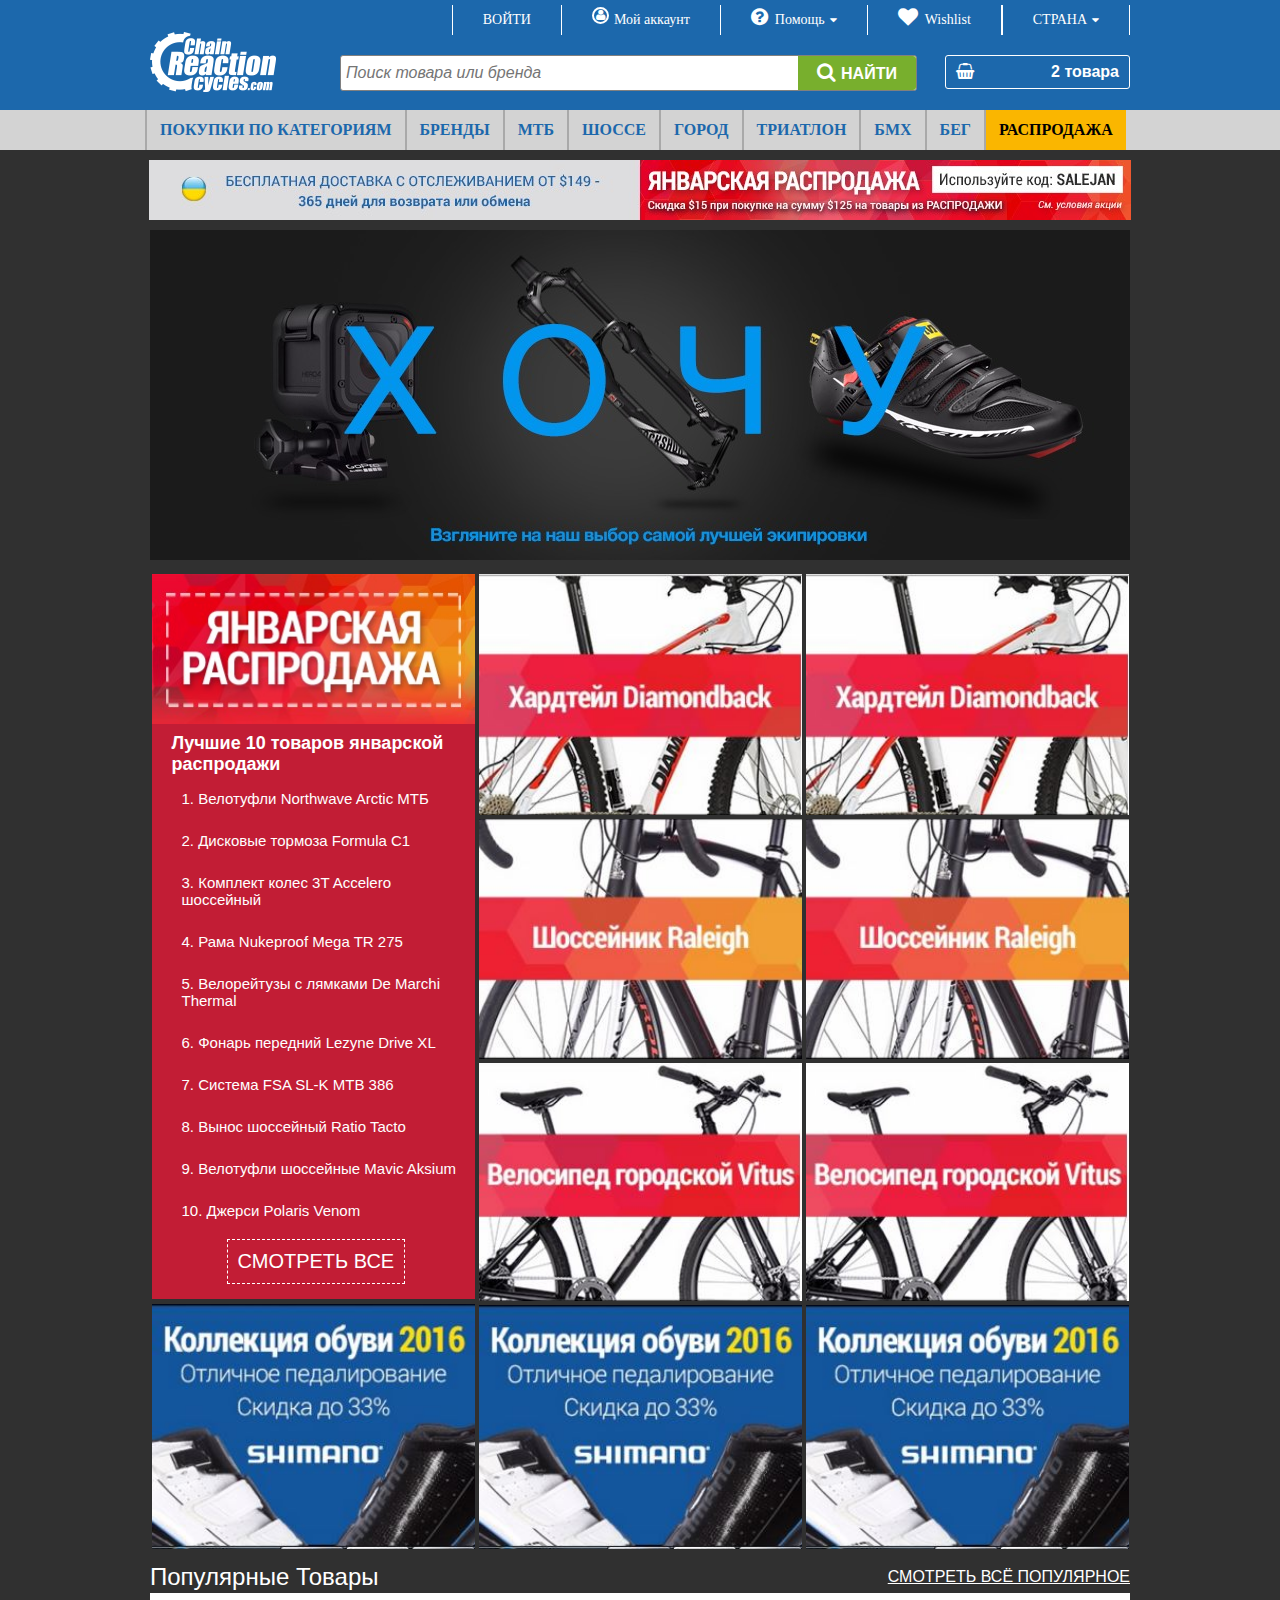
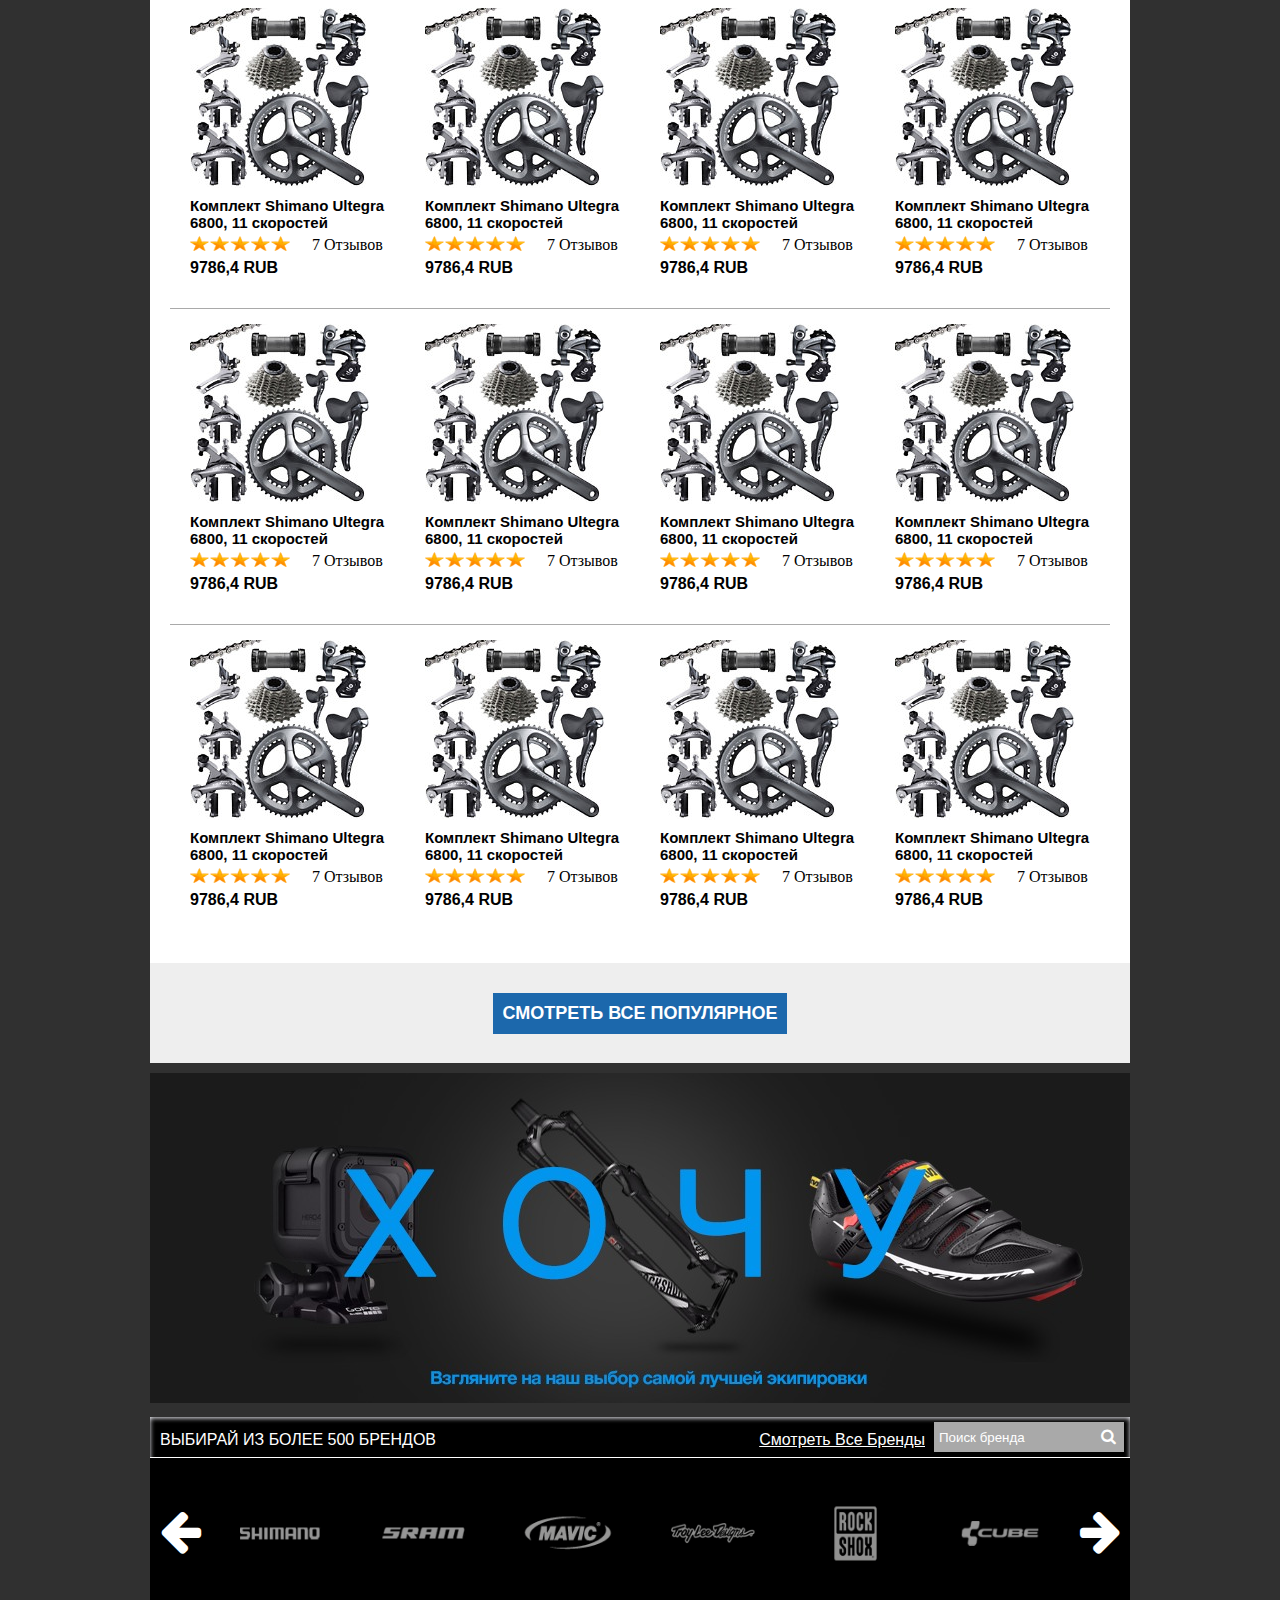
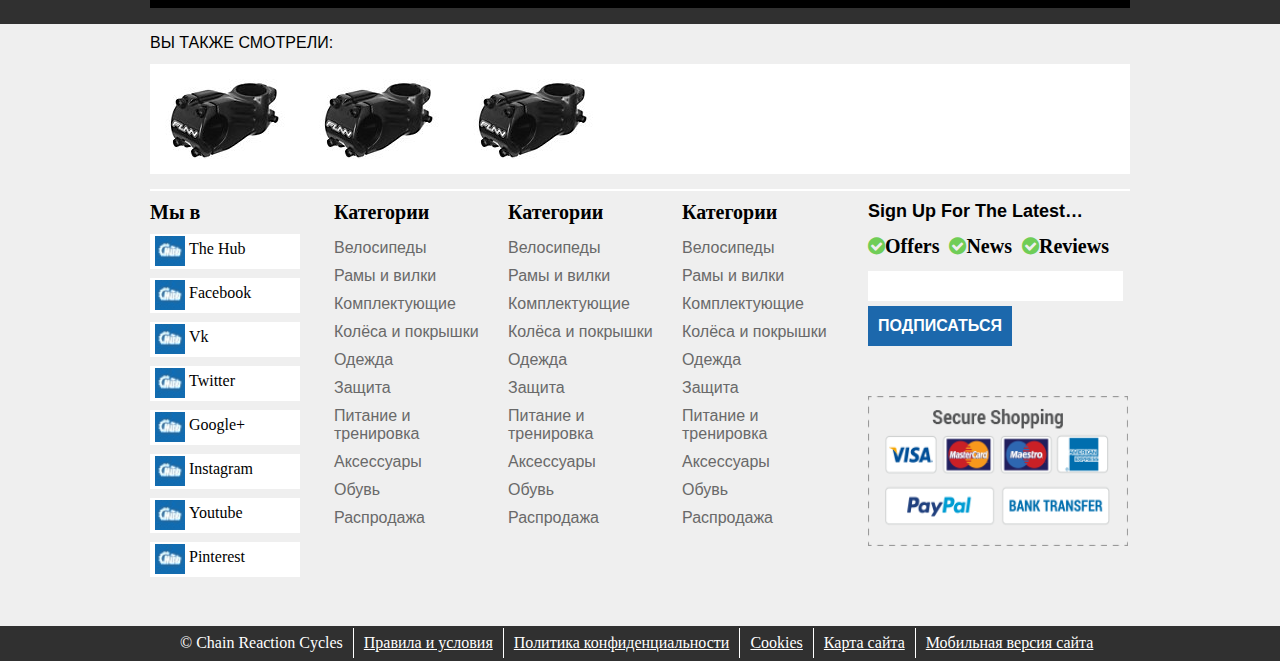
==== commit d9afb47b: "style changes" ====
--- a/index.html
+++ b/index.html
@@ -37,7 +37,6 @@
     <ul class="menu_mid">
         <li>Покупки по категориям
             <div class="dropbox">
-    <div class="del"></div>
         <ul>
             <li>Велосипеды</li>
             <li>Велосипеды</li>
@@ -60,7 +59,6 @@
         </li>
         <li>Бренды
             <div class="brandbox">
-    <div class="delim"></div>
     <div class="searchbox searchbox_brandbox">
     <input class="input input_brandbox" placeholder="поиск по брендам">
 
@@ -93,7 +91,6 @@
         </li>
         <li>Мтб
             <div class="dropbox">
-    <div class="del"></div>
         <ul>
             <li>Велосипеды</li>
             <li>Велосипеды</li>
@@ -116,7 +113,6 @@
         </li>
         <li>Шоссе
             <div class="dropbox">
-    <div class="del"></div>
         <ul>
             <li>Велосипеды</li>
             <li>Велосипеды</li>
@@ -139,7 +135,6 @@
         </li>
         <li>Город
             <div class="dropbox">
-    <div class="del"></div>
         <ul>
             <li>Велосипеды</li>
             <li>Велосипеды</li>
@@ -162,7 +157,6 @@
         </li>
         <li>Триатлон
             <div class="dropbox">
-    <div class="del"></div>
         <ul>
             <li>Велосипеды</li>
             <li>Велосипеды</li>
@@ -185,7 +179,6 @@
         </li>
         <li>Бмх
             <div class="dropbox">
-    <div class="del"></div>
         <ul>
             <li>Велосипеды</li>
             <li>Велосипеды</li>
@@ -208,7 +201,6 @@
         </li>
         <li>Бег
             <div class="dropbox">
-    <div class="del"></div>
         <ul>
             <li>Велосипеды</li>
             <li>Велосипеды</li>
--- a/style.css
+++ b/style.css
@@ -270,6 +270,7 @@
 }
 
 .dropbox{
+    border-top: 3px solid #303030;
     margin: 0 auto;
     left: 0;
     position: absolute;
@@ -283,17 +284,9 @@
     transition: opacity 600ms, z-index 0ms 600ms;
 }
 
-.dropbox .del{
-    width: 988px;
-    height: 3px;
-    background-color: #303030;
-    padding: 0;
-    margin: 0;
-}
-
 .dropbox ul{
     padding: 10px 0;
-    width: 264px;
+    width: 261px;
     background-color: #dedede;
     list-style: none;
 }
@@ -322,26 +315,29 @@
 }
 
 .brandbox{
+    border-top: 3px solid #303030;
     overflow: auto;
     text-align: left;
     margin: 0 auto;
-    left: 63px;
+    left: 48px;
     position: absolute;
     z-index: -10;
     opacity: 0;
-    width: 300px;
+    width: 312px;
     height: 400px;
     background-color: #fff;
     -webkit-transition: opacity 600ms, z-index 0ms 600ms;
     transition: opacity 600ms, z-index 0ms 600ms;
 }
 
-.brandbox .delim{
-    width: 300px;
-    height: 3px;
-    background-color: #303030;
-    padding: 0;
-    margin: 0;
+.brandbox::-webkit-scrollbar{
+    width: 5px;
+    height: 0;
+    border-radius: 10px;
+}
+
+.brandbox::-webkit-scrollbar-thumb {
+    background-color: #a9a9a9;
 }
 
 .brandbox span{
@@ -393,7 +389,7 @@
 .button.button_brandbox{
     float: left;
     height: 30px;
-    width: 40px;
+    width: 41px;
     color: #a9a9a9;
     font-size: 16px;
     line-height: 15px;
@@ -730,9 +726,12 @@
 .imghref.imghref_brand img{
     width: 100px;
     height: 110px;
-    text-decoration: none;
     margin-top: 10px;
     padding: 10px 20px;
+}
+
+.imghref.imghref_brand{
+    text-decoration: none;
 }
 
 .imghref.imghref_brand img:hover{
